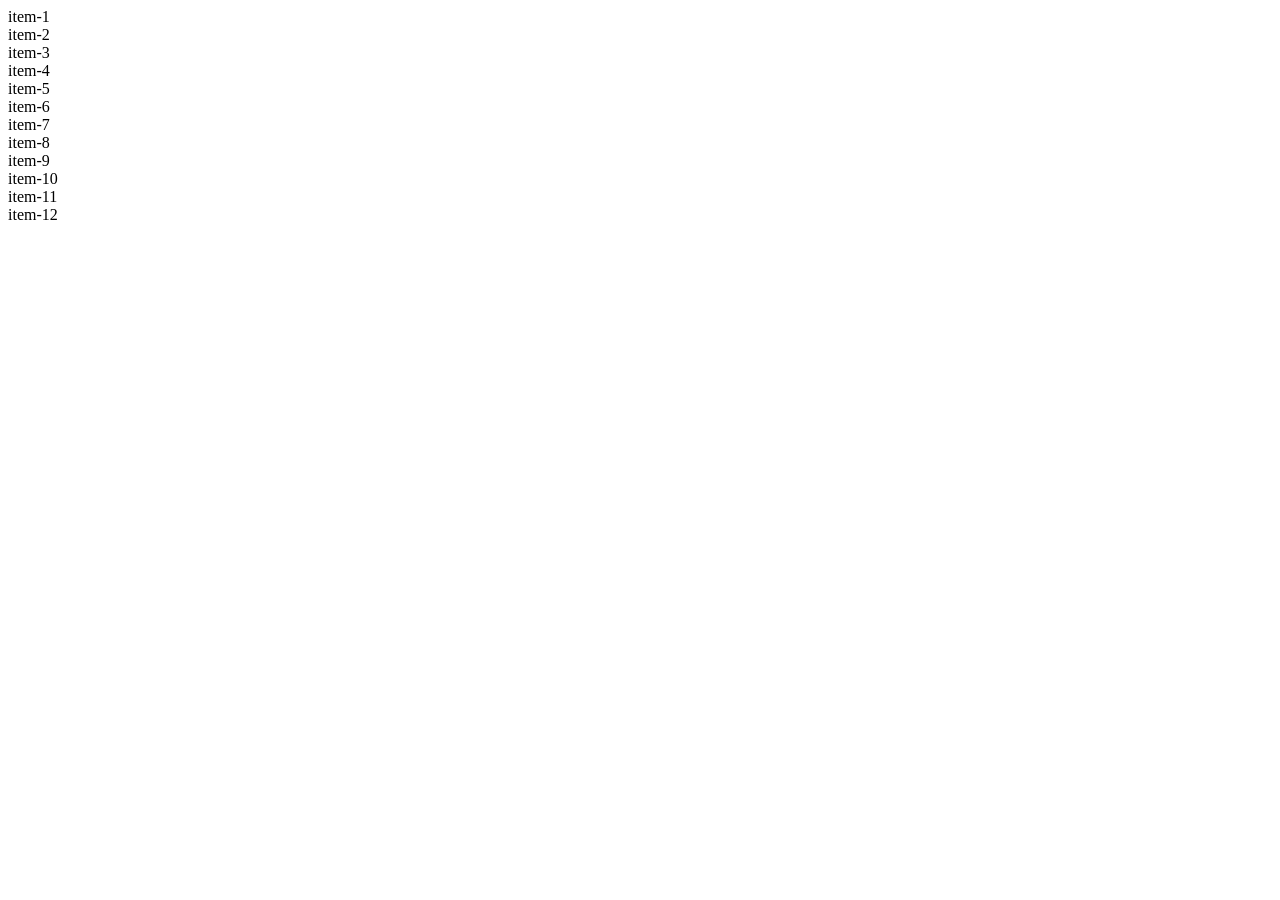
==== lab2/gridUsingSass.html @ 153a7145 "gridUsingSass.html added" ====
<!doctype html>
<html lang="en">
  <head>
    <meta charset="UTF-8" />
    <meta name="viewport" content="width=device-width, initial-scale=1.0" />
    <title>Grid Using SASS</title>
    <link rel="stylesheet" href="./style/css/style.css" />
  </head>
  <body>
    <div class="container">
      <div class="row">
          <div class="col-1">item-1</div>
          <div class="col-2">item-2</div>
        <div class="col-3">item-3</div>
        <div class="col-4">item-4</div>
        <div class="col-5">item-5</div>
        <div class="col-6">item-6</div>
        <div class="col-7">item-7</div>
        <div class="col-8">item-8</div>
        <div class="col-9">item-9</div>
        <div class="col-10">item-10</div>
        <div class="col-11">item-11</div>
        <div class="col-12">item-12</div>
      </div>
    </div>
  </body>
</html>
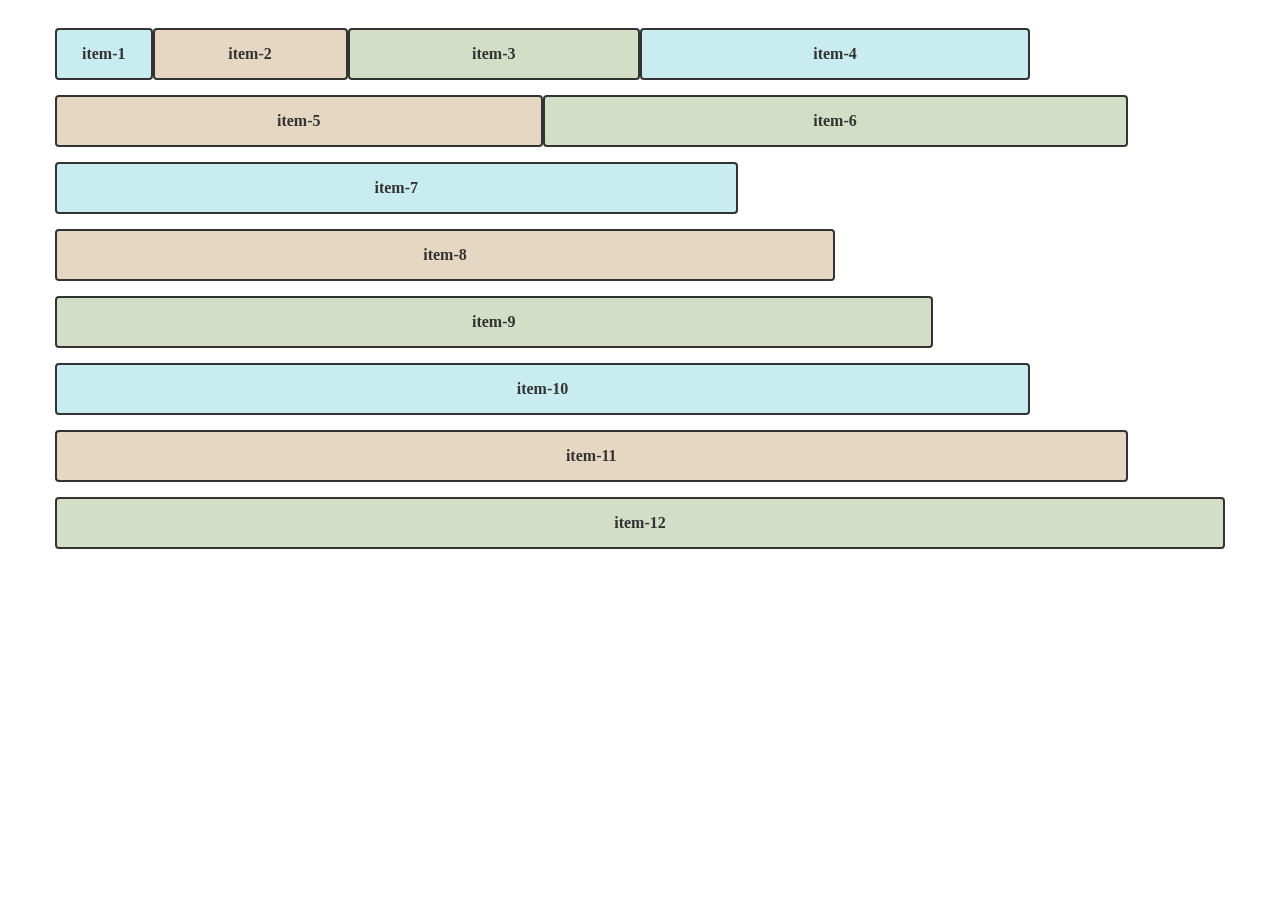
==== commit ab72d896: "media query added and override the colors of bootstrap" ====
--- a/lab2/gridUsingSass.html
+++ b/lab2/gridUsingSass.html
@@ -7,7 +7,7 @@
     <link rel="stylesheet" href="./style/css/style.css" />
   </head>
   <body>
-    <div class="container">
+    <div class="container ">
       <div class="row">
           <div class="col-1">item-1</div>
           <div class="col-2">item-2</div>
--- a/lab2/style/css/style.css
+++ b/lab2/style/css/style.css
@@ -0,0 +1,755 @@
+.container {
+  max-width: 1140px;
+  margin: 0 auto;
+  padding-top: 20px;
+}
+
+.row {
+  display: flex;
+  flex-wrap: wrap;
+  margin: 0 -15px;
+  row-gap: 15px;
+}
+
+.col-1 {
+  padding: 15px;
+  box-sizing: border-box;
+  width: 100%;
+  border: 2px solid #333;
+  border-radius: 4px;
+  background-color: #c9ecf0;
+  text-align: center;
+  font-weight: bold;
+  color: #333;
+  width: 8.3333333333%;
+}
+
+.col-2 {
+  padding: 15px;
+  box-sizing: border-box;
+  width: 100%;
+  border: 2px solid #333;
+  border-radius: 4px;
+  background-color: #e5d7c2;
+  text-align: center;
+  font-weight: bold;
+  color: #333;
+  width: 16.6666666667%;
+}
+
+.col-3 {
+  padding: 15px;
+  box-sizing: border-box;
+  width: 100%;
+  border: 2px solid #333;
+  border-radius: 4px;
+  background-color: #d3dec6;
+  text-align: center;
+  font-weight: bold;
+  color: #333;
+  width: 25%;
+}
+
+.col-4 {
+  padding: 15px;
+  box-sizing: border-box;
+  width: 100%;
+  border: 2px solid #333;
+  border-radius: 4px;
+  background-color: #c9ecf0;
+  text-align: center;
+  font-weight: bold;
+  color: #333;
+  width: 33.3333333333%;
+}
+
+.col-5 {
+  padding: 15px;
+  box-sizing: border-box;
+  width: 100%;
+  border: 2px solid #333;
+  border-radius: 4px;
+  background-color: #e5d7c2;
+  text-align: center;
+  font-weight: bold;
+  color: #333;
+  width: 41.6666666667%;
+}
+
+.col-6 {
+  padding: 15px;
+  box-sizing: border-box;
+  width: 100%;
+  border: 2px solid #333;
+  border-radius: 4px;
+  background-color: #d3dec6;
+  text-align: center;
+  font-weight: bold;
+  color: #333;
+  width: 50%;
+}
+
+.col-7 {
+  padding: 15px;
+  box-sizing: border-box;
+  width: 100%;
+  border: 2px solid #333;
+  border-radius: 4px;
+  background-color: #c9ecf0;
+  text-align: center;
+  font-weight: bold;
+  color: #333;
+  width: 58.3333333333%;
+}
+
+.col-8 {
+  padding: 15px;
+  box-sizing: border-box;
+  width: 100%;
+  border: 2px solid #333;
+  border-radius: 4px;
+  background-color: #e5d7c2;
+  text-align: center;
+  font-weight: bold;
+  color: #333;
+  width: 66.6666666667%;
+}
+
+.col-9 {
+  padding: 15px;
+  box-sizing: border-box;
+  width: 100%;
+  border: 2px solid #333;
+  border-radius: 4px;
+  background-color: #d3dec6;
+  text-align: center;
+  font-weight: bold;
+  color: #333;
+  width: 75%;
+}
+
+.col-10 {
+  padding: 15px;
+  box-sizing: border-box;
+  width: 100%;
+  border: 2px solid #333;
+  border-radius: 4px;
+  background-color: #c9ecf0;
+  text-align: center;
+  font-weight: bold;
+  color: #333;
+  width: 83.3333333333%;
+}
+
+.col-11 {
+  padding: 15px;
+  box-sizing: border-box;
+  width: 100%;
+  border: 2px solid #333;
+  border-radius: 4px;
+  background-color: #e5d7c2;
+  text-align: center;
+  font-weight: bold;
+  color: #333;
+  width: 91.6666666667%;
+}
+
+.col-12 {
+  padding: 15px;
+  box-sizing: border-box;
+  width: 100%;
+  border: 2px solid #333;
+  border-radius: 4px;
+  background-color: #d3dec6;
+  text-align: center;
+  font-weight: bold;
+  color: #333;
+  width: 100%;
+}
+
+@media (min-width: 576px) {
+  .col-sm-1 {
+    padding: 15px;
+    box-sizing: border-box;
+    width: 100%;
+    border: 2px solid #333;
+    border-radius: 4px;
+    background-color: #c9ecf0;
+    text-align: center;
+    font-weight: bold;
+    color: #333;
+    width: 8.3333333333%;
+  }
+  .col-sm-2 {
+    padding: 15px;
+    box-sizing: border-box;
+    width: 100%;
+    border: 2px solid #333;
+    border-radius: 4px;
+    background-color: #e5d7c2;
+    text-align: center;
+    font-weight: bold;
+    color: #333;
+    width: 16.6666666667%;
+  }
+  .col-sm-3 {
+    padding: 15px;
+    box-sizing: border-box;
+    width: 100%;
+    border: 2px solid #333;
+    border-radius: 4px;
+    background-color: #d3dec6;
+    text-align: center;
+    font-weight: bold;
+    color: #333;
+    width: 25%;
+  }
+  .col-sm-4 {
+    padding: 15px;
+    box-sizing: border-box;
+    width: 100%;
+    border: 2px solid #333;
+    border-radius: 4px;
+    background-color: #c9ecf0;
+    text-align: center;
+    font-weight: bold;
+    color: #333;
+    width: 33.3333333333%;
+  }
+  .col-sm-5 {
+    padding: 15px;
+    box-sizing: border-box;
+    width: 100%;
+    border: 2px solid #333;
+    border-radius: 4px;
+    background-color: #e5d7c2;
+    text-align: center;
+    font-weight: bold;
+    color: #333;
+    width: 41.6666666667%;
+  }
+  .col-sm-6 {
+    padding: 15px;
+    box-sizing: border-box;
+    width: 100%;
+    border: 2px solid #333;
+    border-radius: 4px;
+    background-color: #d3dec6;
+    text-align: center;
+    font-weight: bold;
+    color: #333;
+    width: 50%;
+  }
+  .col-sm-7 {
+    padding: 15px;
+    box-sizing: border-box;
+    width: 100%;
+    border: 2px solid #333;
+    border-radius: 4px;
+    background-color: #c9ecf0;
+    text-align: center;
+    font-weight: bold;
+    color: #333;
+    width: 58.3333333333%;
+  }
+  .col-sm-8 {
+    padding: 15px;
+    box-sizing: border-box;
+    width: 100%;
+    border: 2px solid #333;
+    border-radius: 4px;
+    background-color: #e5d7c2;
+    text-align: center;
+    font-weight: bold;
+    color: #333;
+    width: 66.6666666667%;
+  }
+  .col-sm-9 {
+    padding: 15px;
+    box-sizing: border-box;
+    width: 100%;
+    border: 2px solid #333;
+    border-radius: 4px;
+    background-color: #d3dec6;
+    text-align: center;
+    font-weight: bold;
+    color: #333;
+    width: 75%;
+  }
+  .col-sm-10 {
+    padding: 15px;
+    box-sizing: border-box;
+    width: 100%;
+    border: 2px solid #333;
+    border-radius: 4px;
+    background-color: #c9ecf0;
+    text-align: center;
+    font-weight: bold;
+    color: #333;
+    width: 83.3333333333%;
+  }
+  .col-sm-11 {
+    padding: 15px;
+    box-sizing: border-box;
+    width: 100%;
+    border: 2px solid #333;
+    border-radius: 4px;
+    background-color: #e5d7c2;
+    text-align: center;
+    font-weight: bold;
+    color: #333;
+    width: 91.6666666667%;
+  }
+  .col-sm-12 {
+    padding: 15px;
+    box-sizing: border-box;
+    width: 100%;
+    border: 2px solid #333;
+    border-radius: 4px;
+    background-color: #d3dec6;
+    text-align: center;
+    font-weight: bold;
+    color: #333;
+    width: 100%;
+  }
+}
+@media (min-width: 768px) {
+  .col-md-1 {
+    padding: 15px;
+    box-sizing: border-box;
+    width: 100%;
+    border: 2px solid #333;
+    border-radius: 4px;
+    background-color: #c9ecf0;
+    text-align: center;
+    font-weight: bold;
+    color: #333;
+    width: 8.3333333333%;
+  }
+  .col-md-2 {
+    padding: 15px;
+    box-sizing: border-box;
+    width: 100%;
+    border: 2px solid #333;
+    border-radius: 4px;
+    background-color: #e5d7c2;
+    text-align: center;
+    font-weight: bold;
+    color: #333;
+    width: 16.6666666667%;
+  }
+  .col-md-3 {
+    padding: 15px;
+    box-sizing: border-box;
+    width: 100%;
+    border: 2px solid #333;
+    border-radius: 4px;
+    background-color: #d3dec6;
+    text-align: center;
+    font-weight: bold;
+    color: #333;
+    width: 25%;
+  }
+  .col-md-4 {
+    padding: 15px;
+    box-sizing: border-box;
+    width: 100%;
+    border: 2px solid #333;
+    border-radius: 4px;
+    background-color: #c9ecf0;
+    text-align: center;
+    font-weight: bold;
+    color: #333;
+    width: 33.3333333333%;
+  }
+  .col-md-5 {
+    padding: 15px;
+    box-sizing: border-box;
+    width: 100%;
+    border: 2px solid #333;
+    border-radius: 4px;
+    background-color: #e5d7c2;
+    text-align: center;
+    font-weight: bold;
+    color: #333;
+    width: 41.6666666667%;
+  }
+  .col-md-6 {
+    padding: 15px;
+    box-sizing: border-box;
+    width: 100%;
+    border: 2px solid #333;
+    border-radius: 4px;
+    background-color: #d3dec6;
+    text-align: center;
+    font-weight: bold;
+    color: #333;
+    width: 50%;
+  }
+  .col-md-7 {
+    padding: 15px;
+    box-sizing: border-box;
+    width: 100%;
+    border: 2px solid #333;
+    border-radius: 4px;
+    background-color: #c9ecf0;
+    text-align: center;
+    font-weight: bold;
+    color: #333;
+    width: 58.3333333333%;
+  }
+  .col-md-8 {
+    padding: 15px;
+    box-sizing: border-box;
+    width: 100%;
+    border: 2px solid #333;
+    border-radius: 4px;
+    background-color: #e5d7c2;
+    text-align: center;
+    font-weight: bold;
+    color: #333;
+    width: 66.6666666667%;
+  }
+  .col-md-9 {
+    padding: 15px;
+    box-sizing: border-box;
+    width: 100%;
+    border: 2px solid #333;
+    border-radius: 4px;
+    background-color: #d3dec6;
+    text-align: center;
+    font-weight: bold;
+    color: #333;
+    width: 75%;
+  }
+  .col-md-10 {
+    padding: 15px;
+    box-sizing: border-box;
+    width: 100%;
+    border: 2px solid #333;
+    border-radius: 4px;
+    background-color: #c9ecf0;
+    text-align: center;
+    font-weight: bold;
+    color: #333;
+    width: 83.3333333333%;
+  }
+  .col-md-11 {
+    padding: 15px;
+    box-sizing: border-box;
+    width: 100%;
+    border: 2px solid #333;
+    border-radius: 4px;
+    background-color: #e5d7c2;
+    text-align: center;
+    font-weight: bold;
+    color: #333;
+    width: 91.6666666667%;
+  }
+  .col-md-12 {
+    padding: 15px;
+    box-sizing: border-box;
+    width: 100%;
+    border: 2px solid #333;
+    border-radius: 4px;
+    background-color: #d3dec6;
+    text-align: center;
+    font-weight: bold;
+    color: #333;
+    width: 100%;
+  }
+}
+@media (min-width: 992px) {
+  .col-lg-1 {
+    padding: 15px;
+    box-sizing: border-box;
+    width: 100%;
+    border: 2px solid #333;
+    border-radius: 4px;
+    background-color: #c9ecf0;
+    text-align: center;
+    font-weight: bold;
+    color: #333;
+    width: 8.3333333333%;
+  }
+  .col-lg-2 {
+    padding: 15px;
+    box-sizing: border-box;
+    width: 100%;
+    border: 2px solid #333;
+    border-radius: 4px;
+    background-color: #e5d7c2;
+    text-align: center;
+    font-weight: bold;
+    color: #333;
+    width: 16.6666666667%;
+  }
+  .col-lg-3 {
+    padding: 15px;
+    box-sizing: border-box;
+    width: 100%;
+    border: 2px solid #333;
+    border-radius: 4px;
+    background-color: #d3dec6;
+    text-align: center;
+    font-weight: bold;
+    color: #333;
+    width: 25%;
+  }
+  .col-lg-4 {
+    padding: 15px;
+    box-sizing: border-box;
+    width: 100%;
+    border: 2px solid #333;
+    border-radius: 4px;
+    background-color: #c9ecf0;
+    text-align: center;
+    font-weight: bold;
+    color: #333;
+    width: 33.3333333333%;
+  }
+  .col-lg-5 {
+    padding: 15px;
+    box-sizing: border-box;
+    width: 100%;
+    border: 2px solid #333;
+    border-radius: 4px;
+    background-color: #e5d7c2;
+    text-align: center;
+    font-weight: bold;
+    color: #333;
+    width: 41.6666666667%;
+  }
+  .col-lg-6 {
+    padding: 15px;
+    box-sizing: border-box;
+    width: 100%;
+    border: 2px solid #333;
+    border-radius: 4px;
+    background-color: #d3dec6;
+    text-align: center;
+    font-weight: bold;
+    color: #333;
+    width: 50%;
+  }
+  .col-lg-7 {
+    padding: 15px;
+    box-sizing: border-box;
+    width: 100%;
+    border: 2px solid #333;
+    border-radius: 4px;
+    background-color: #c9ecf0;
+    text-align: center;
+    font-weight: bold;
+    color: #333;
+    width: 58.3333333333%;
+  }
+  .col-lg-8 {
+    padding: 15px;
+    box-sizing: border-box;
+    width: 100%;
+    border: 2px solid #333;
+    border-radius: 4px;
+    background-color: #e5d7c2;
+    text-align: center;
+    font-weight: bold;
+    color: #333;
+    width: 66.6666666667%;
+  }
+  .col-lg-9 {
+    padding: 15px;
+    box-sizing: border-box;
+    width: 100%;
+    border: 2px solid #333;
+    border-radius: 4px;
+    background-color: #d3dec6;
+    text-align: center;
+    font-weight: bold;
+    color: #333;
+    width: 75%;
+  }
+  .col-lg-10 {
+    padding: 15px;
+    box-sizing: border-box;
+    width: 100%;
+    border: 2px solid #333;
+    border-radius: 4px;
+    background-color: #c9ecf0;
+    text-align: center;
+    font-weight: bold;
+    color: #333;
+    width: 83.3333333333%;
+  }
+  .col-lg-11 {
+    padding: 15px;
+    box-sizing: border-box;
+    width: 100%;
+    border: 2px solid #333;
+    border-radius: 4px;
+    background-color: #e5d7c2;
+    text-align: center;
+    font-weight: bold;
+    color: #333;
+    width: 91.6666666667%;
+  }
+  .col-lg-12 {
+    padding: 15px;
+    box-sizing: border-box;
+    width: 100%;
+    border: 2px solid #333;
+    border-radius: 4px;
+    background-color: #d3dec6;
+    text-align: center;
+    font-weight: bold;
+    color: #333;
+    width: 100%;
+  }
+}
+@media (min-width: 1200px) {
+  .col-xl-1 {
+    padding: 15px;
+    box-sizing: border-box;
+    width: 100%;
+    border: 2px solid #333;
+    border-radius: 4px;
+    background-color: #c9ecf0;
+    text-align: center;
+    font-weight: bold;
+    color: #333;
+    width: 8.3333333333%;
+  }
+  .col-xl-2 {
+    padding: 15px;
+    box-sizing: border-box;
+    width: 100%;
+    border: 2px solid #333;
+    border-radius: 4px;
+    background-color: #e5d7c2;
+    text-align: center;
+    font-weight: bold;
+    color: #333;
+    width: 16.6666666667%;
+  }
+  .col-xl-3 {
+    padding: 15px;
+    box-sizing: border-box;
+    width: 100%;
+    border: 2px solid #333;
+    border-radius: 4px;
+    background-color: #d3dec6;
+    text-align: center;
+    font-weight: bold;
+    color: #333;
+    width: 25%;
+  }
+  .col-xl-4 {
+    padding: 15px;
+    box-sizing: border-box;
+    width: 100%;
+    border: 2px solid #333;
+    border-radius: 4px;
+    background-color: #c9ecf0;
+    text-align: center;
+    font-weight: bold;
+    color: #333;
+    width: 33.3333333333%;
+  }
+  .col-xl-5 {
+    padding: 15px;
+    box-sizing: border-box;
+    width: 100%;
+    border: 2px solid #333;
+    border-radius: 4px;
+    background-color: #e5d7c2;
+    text-align: center;
+    font-weight: bold;
+    color: #333;
+    width: 41.6666666667%;
+  }
+  .col-xl-6 {
+    padding: 15px;
+    box-sizing: border-box;
+    width: 100%;
+    border: 2px solid #333;
+    border-radius: 4px;
+    background-color: #d3dec6;
+    text-align: center;
+    font-weight: bold;
+    color: #333;
+    width: 50%;
+  }
+  .col-xl-7 {
+    padding: 15px;
+    box-sizing: border-box;
+    width: 100%;
+    border: 2px solid #333;
+    border-radius: 4px;
+    background-color: #c9ecf0;
+    text-align: center;
+    font-weight: bold;
+    color: #333;
+    width: 58.3333333333%;
+  }
+  .col-xl-8 {
+    padding: 15px;
+    box-sizing: border-box;
+    width: 100%;
+    border: 2px solid #333;
+    border-radius: 4px;
+    background-color: #e5d7c2;
+    text-align: center;
+    font-weight: bold;
+    color: #333;
+    width: 66.6666666667%;
+  }
+  .col-xl-9 {
+    padding: 15px;
+    box-sizing: border-box;
+    width: 100%;
+    border: 2px solid #333;
+    border-radius: 4px;
+    background-color: #d3dec6;
+    text-align: center;
+    font-weight: bold;
+    color: #333;
+    width: 75%;
+  }
+  .col-xl-10 {
+    padding: 15px;
+    box-sizing: border-box;
+    width: 100%;
+    border: 2px solid #333;
+    border-radius: 4px;
+    background-color: #c9ecf0;
+    text-align: center;
+    font-weight: bold;
+    color: #333;
+    width: 83.3333333333%;
+  }
+  .col-xl-11 {
+    padding: 15px;
+    box-sizing: border-box;
+    width: 100%;
+    border: 2px solid #333;
+    border-radius: 4px;
+    background-color: #e5d7c2;
+    text-align: center;
+    font-weight: bold;
+    color: #333;
+    width: 91.6666666667%;
+  }
+  .col-xl-12 {
+    padding: 15px;
+    box-sizing: border-box;
+    width: 100%;
+    border: 2px solid #333;
+    border-radius: 4px;
+    background-color: #d3dec6;
+    text-align: center;
+    font-weight: bold;
+    color: #333;
+    width: 100%;
+  }
+}
+
+/*# sourceMappingURL=style.css.map */
